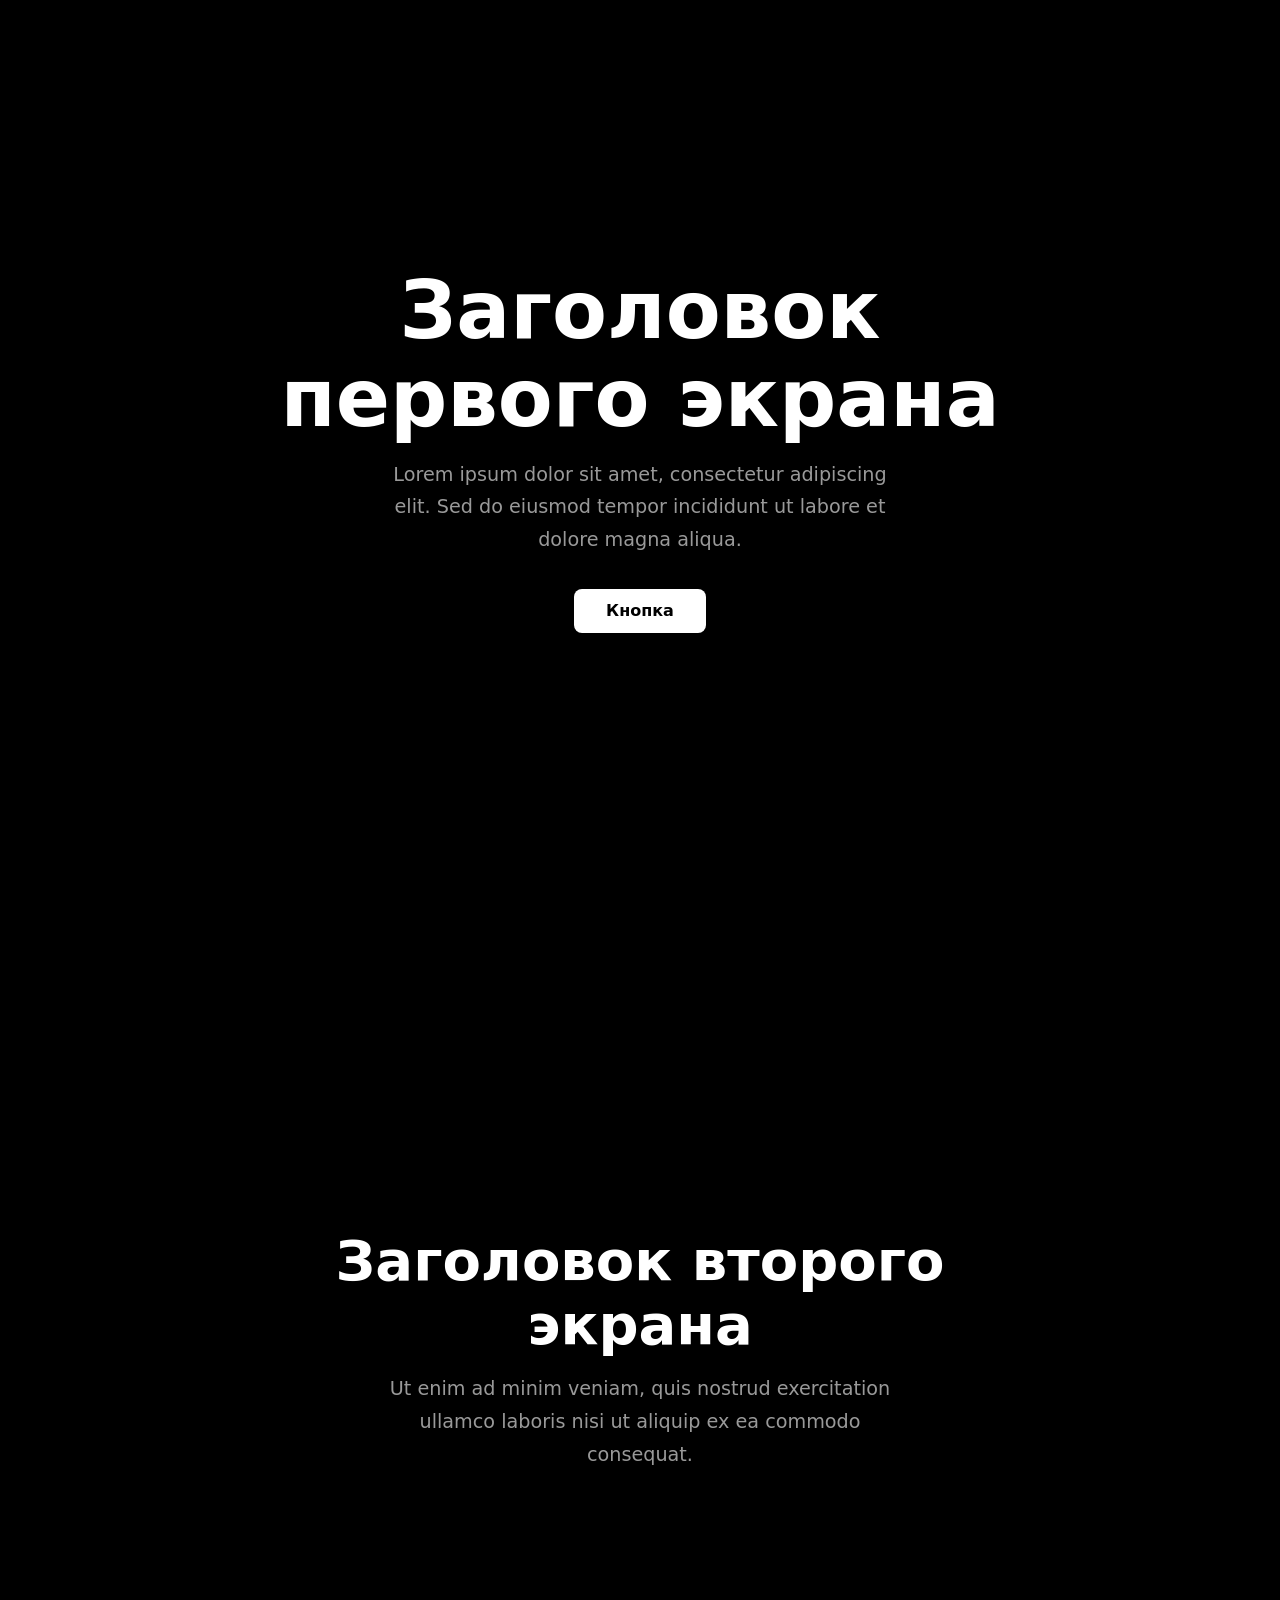
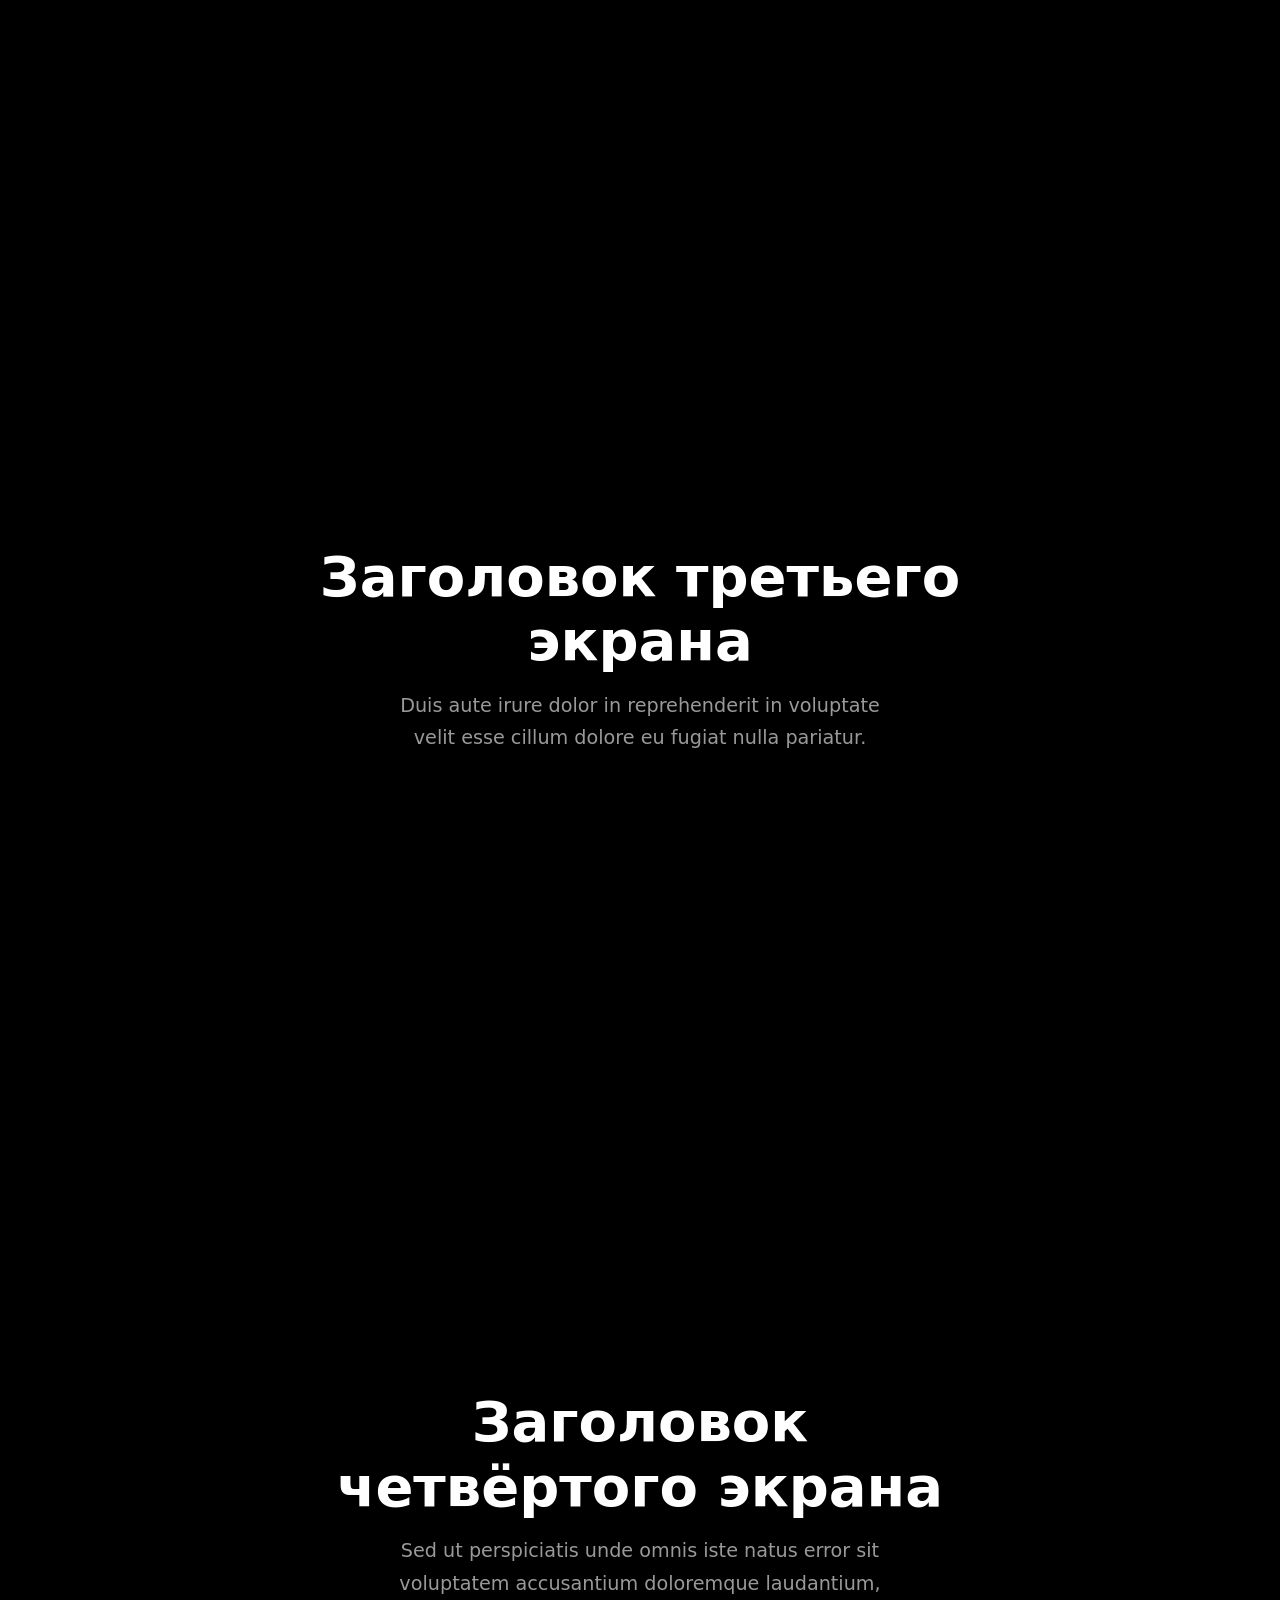
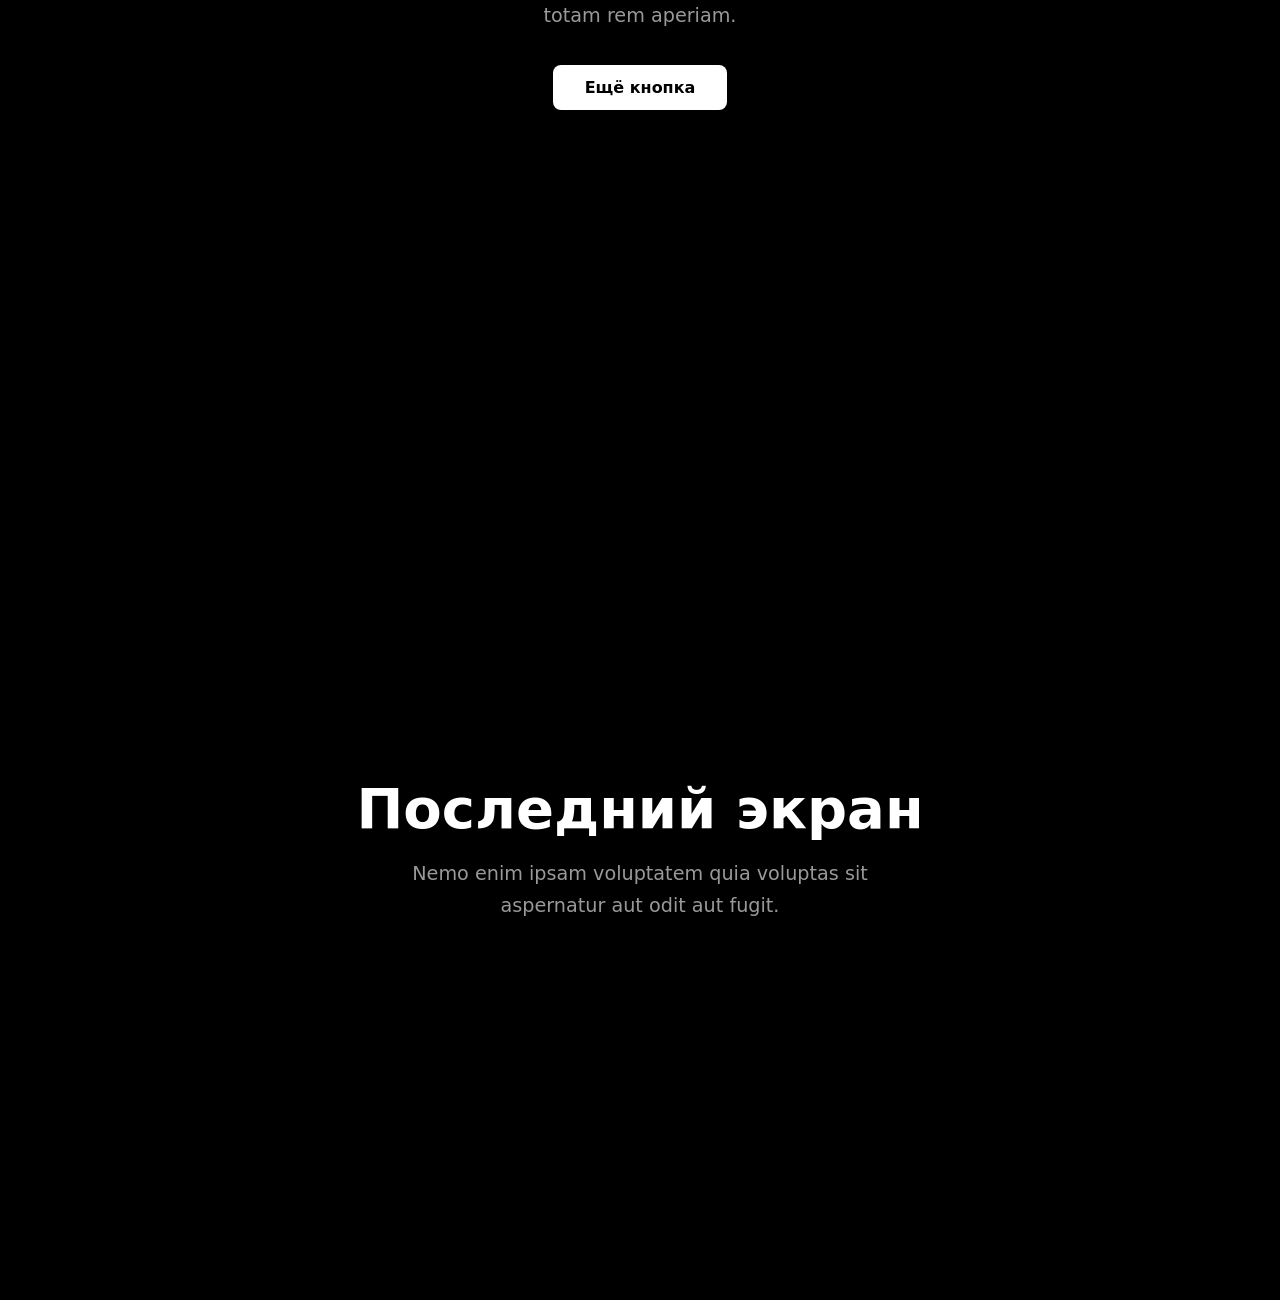
==== template.html @ 3a4e8087 "видео скрабб темплейт W.I.P там я еще его фиксану. Но мы его покажем как смеж результат" ====
<!DOCTYPE html>
<html lang="en">
<head>
  <meta charset="UTF-8">
  <meta name="viewport" content="width=device-width, initial-scale=1.0">
  <title>Video Scrub Template</title>
  <style>
    * { margin: 0; padding: 0; box-sizing: border-box; }

    body {
      background: #000;
      color: #fff;
      font-family: system-ui, sans-serif;
    }

    
    #video {
      position: fixed;
      top: 50%; left: 50%;
      transform: translate(-50%, -50%);
      min-width: 100vw; min-height: 100vh;
      width: auto; height: auto;
      object-fit: cover;
      z-index: 0;
    }

    
    .overlay {
      position: fixed; inset: 0;
      background: rgba(0, 0, 0, 0.4);
      z-index: 1;
      pointer-events: none;
    }

    /* ═══ Контейнер текста поверх видео ═══ */
    .content {
      position: relative;
      z-index: 2;
    }

    /* ═══ Секция = один экран ═══ */
    .section {
      min-height: 100vh;
      display: flex;
      flex-direction: column;
      align-items: center;
      justify-content: center;
      padding: 3rem 2rem;
      text-align: center;
    }

    /* ═══ Появление текста при скролле ═══ */
    .fade-in {
      opacity: 0;
      transform: translateY(50px);
      transition: opacity 0.8s ease, transform 0.8s ease;
    }
    .fade-in.show {
      opacity: 1;
      transform: translateY(0);
    }

    /* Типографика (делайте под себя) */
    h1 {
      font-size: clamp(2.5rem, 7vw, 5rem);
      font-weight: 800;
      line-height: 1.1;
      max-width: 800px;
    }

    h2 {
      font-size: clamp(1.8rem, 5vw, 3.5rem);
      font-weight: 700;
      line-height: 1.15;
      max-width: 700px;
    }

    p {
      margin-top: 1rem;
      font-size: clamp(1rem, 2vw, 1.2rem);
      color: rgba(255,255,255,0.6);
      max-width: 520px;
      line-height: 1.7;
    }

    .btn {
      display: inline-block;
      margin-top: 2rem;
      padding: 0.8rem 2rem;
      border-radius: 8px;
      background: #fff;
      color: #000;
      font-weight: 600;
      font-size: 1rem;
      text-decoration: none;
      border: none;
      cursor: pointer;
      transition: opacity 0.3s;
    }
    .btn:hover { opacity: 0.8; }

    /* ═══ Прогресс-бар внизу (показывает позицию видео) ═══ */
    #progress {
      position: fixed;
      bottom: 0; left: 0;
      height: 3px;
      background: #fff;
      z-index: 10;
    }
  </style>
</head>
<body>

  <!--  ВИДЕО: Матвей Влад тут свое видео вставляйте -->
  <video id="video" src="videos/emotions.mp4" muted playsinline preload="auto"></video>

  <div class="overlay"></div>
  <div id="progress"></div>

  <!--   СЕКЦИИ: добавляй / удаляй / меняй текст  -->
  <div class="content">

    <!-- Секция 1 -->
    <div class="section">
      <h1 class="fade-in">Заголовок первого экрана</h1>
      <p class="fade-in">Lorem ipsum dolor sit amet, consectetur adipiscing elit. Sed do eiusmod tempor incididunt ut labore et dolore magna aliqua.</p>
      <a href="#" class="btn fade-in">Кнопка</a>
    </div>

    <!-- Секция 2 -->
    <div class="section">
      <h2 class="fade-in">Заголовок второго экрана</h2>
      <p class="fade-in">Ut enim ad minim veniam, quis nostrud exercitation ullamco laboris nisi ut aliquip ex ea commodo consequat.</p>
    </div>

    <!-- Секция 3 -->
    <div class="section">
      <h2 class="fade-in">Заголовок третьего экрана</h2>
      <p class="fade-in">Duis aute irure dolor in reprehenderit in voluptate velit esse cillum dolore eu fugiat nulla pariatur.</p>
    </div>

    <!-- Секция 4 -->
    <div class="section">
      <h2 class="fade-in">Заголовок четвёртого экрана</h2>
      <p class="fade-in">Sed ut perspiciatis unde omnis iste natus error sit voluptatem accusantium doloremque laudantium, totam rem aperiam.</p>
      <a href="#" class="btn fade-in">Ещё кнопка</a>
    </div>

    <!-- Секция 5 -->
    <div class="section">
      <h2 class="fade-in">Последний экран</h2>
      <p class="fade-in">Nemo enim ipsam voluptatem quia voluptas sit aspernatur aut odit aut fugit.</p>
    </div>

  </div>
  <script>
    const video    = document.getElementById('video');
    const progress = document.getElementById('progress');

    // Ждём загрузки метаданных видео, потом разрешаем скрабб
    let videoReady = false;

    video.addEventListener('loadedmetadata', () => {
      videoReady = true;
      // Сразу устанавливаем начальную позицию
      handleScrub();
    });

    // Принудительно начинаем загрузку
    video.load();

    function handleScrub() {
      const scrollMax = document.body.scrollHeight - window.innerHeight;
      if (scrollMax <= 0) return;

      const t = window.scrollY / scrollMax;

      if (videoReady && video.duration) {
        video.currentTime = t * video.duration;
      }

      progress.style.width = (t * 100) + '%';
    }

    // Скролл → позиция видео
    window.addEventListener('scroll', handleScrub);

    // Появление текста
    const observer = new IntersectionObserver(entries => {
      entries.forEach(e => {
        if (e.isIntersecting) e.target.classList.add('show');
      });
    }, { threshold: 0.2 });

    document.querySelectorAll('.fade-in').forEach(el => observer.observe(el));
  </script>

</body>
</html>
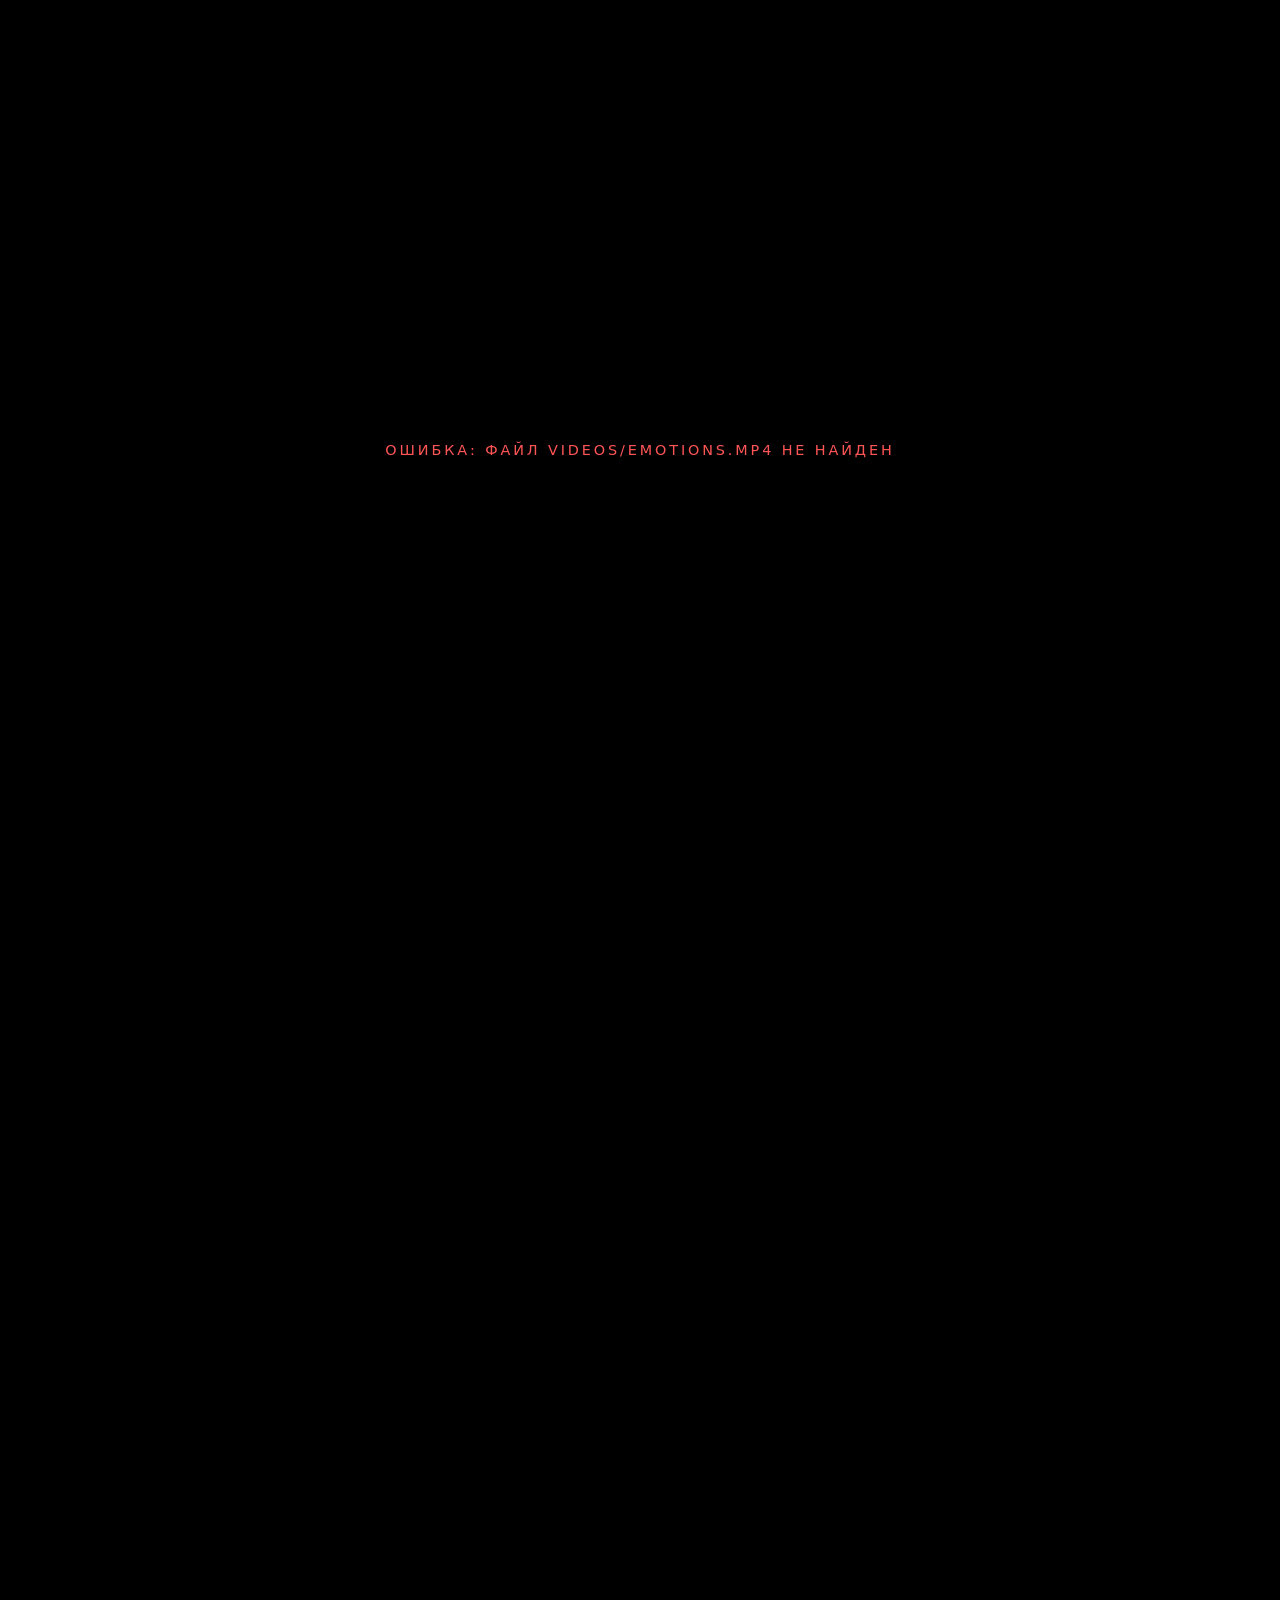
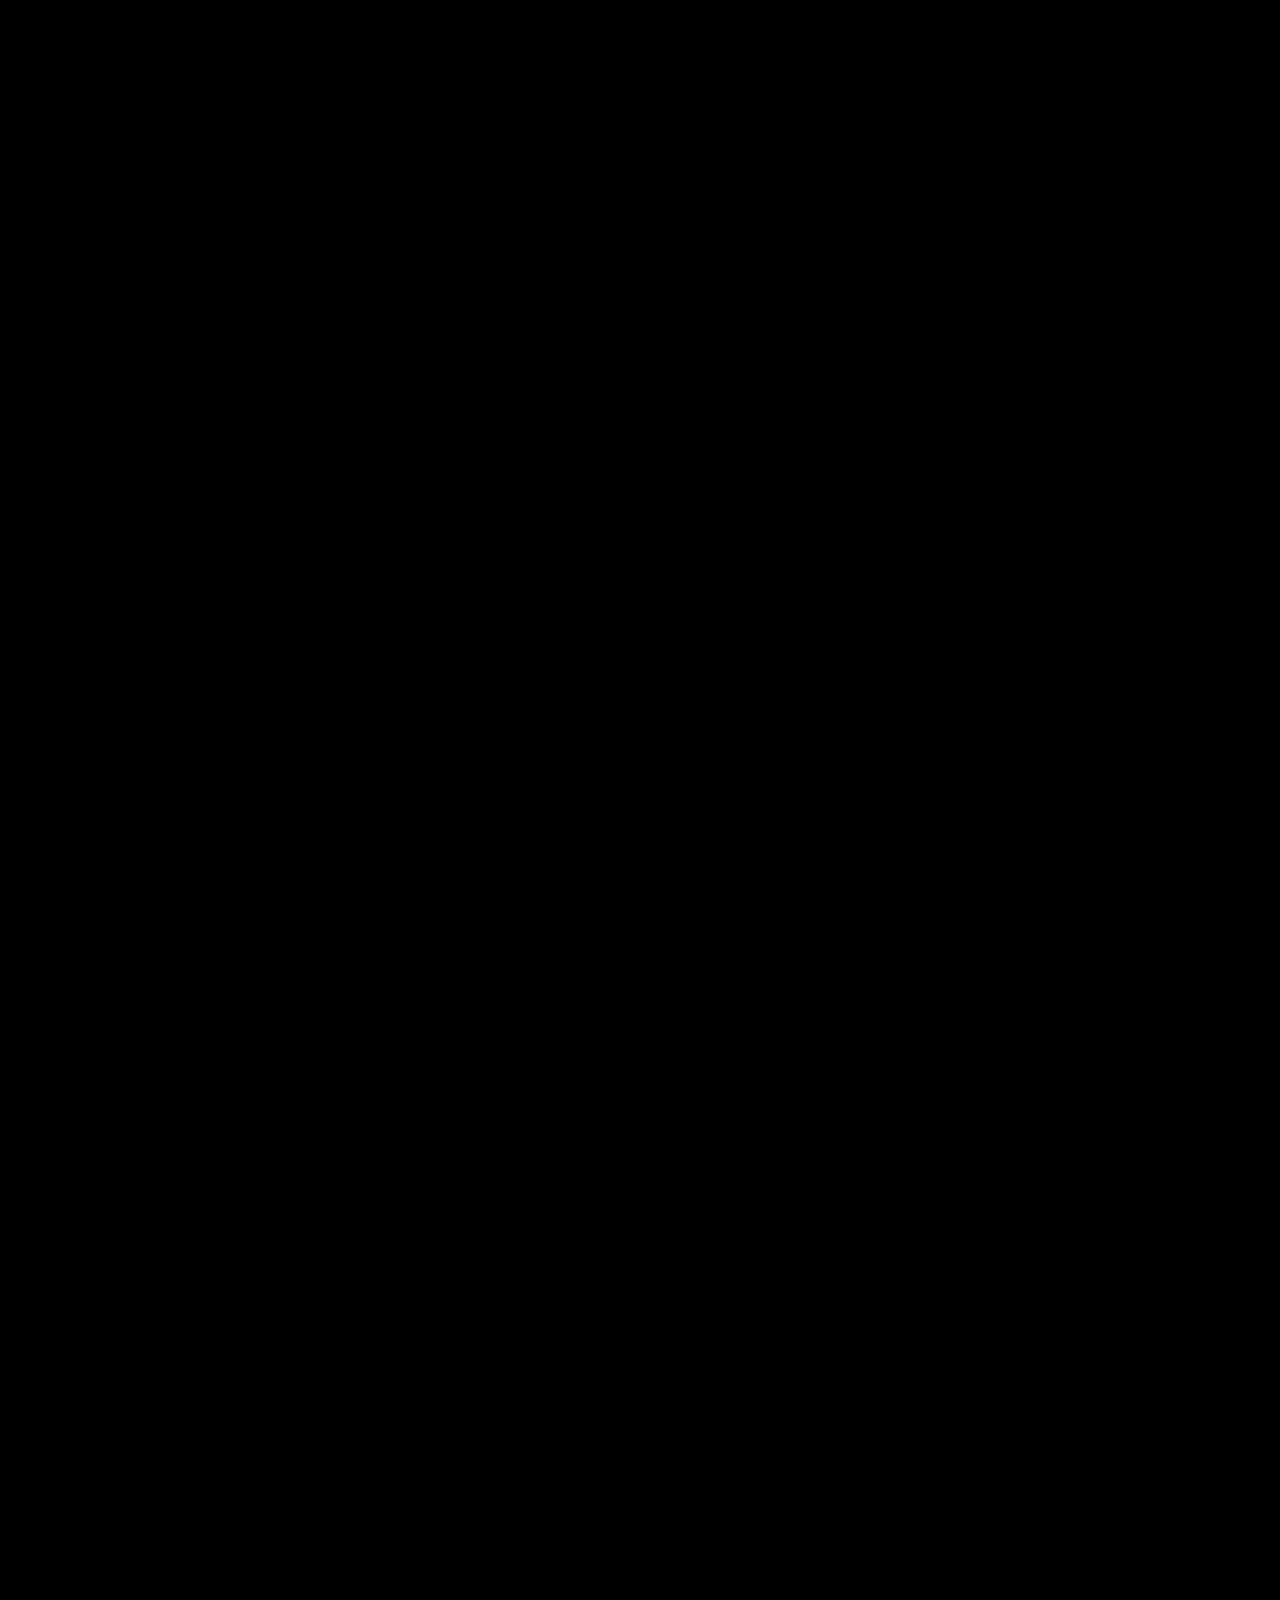
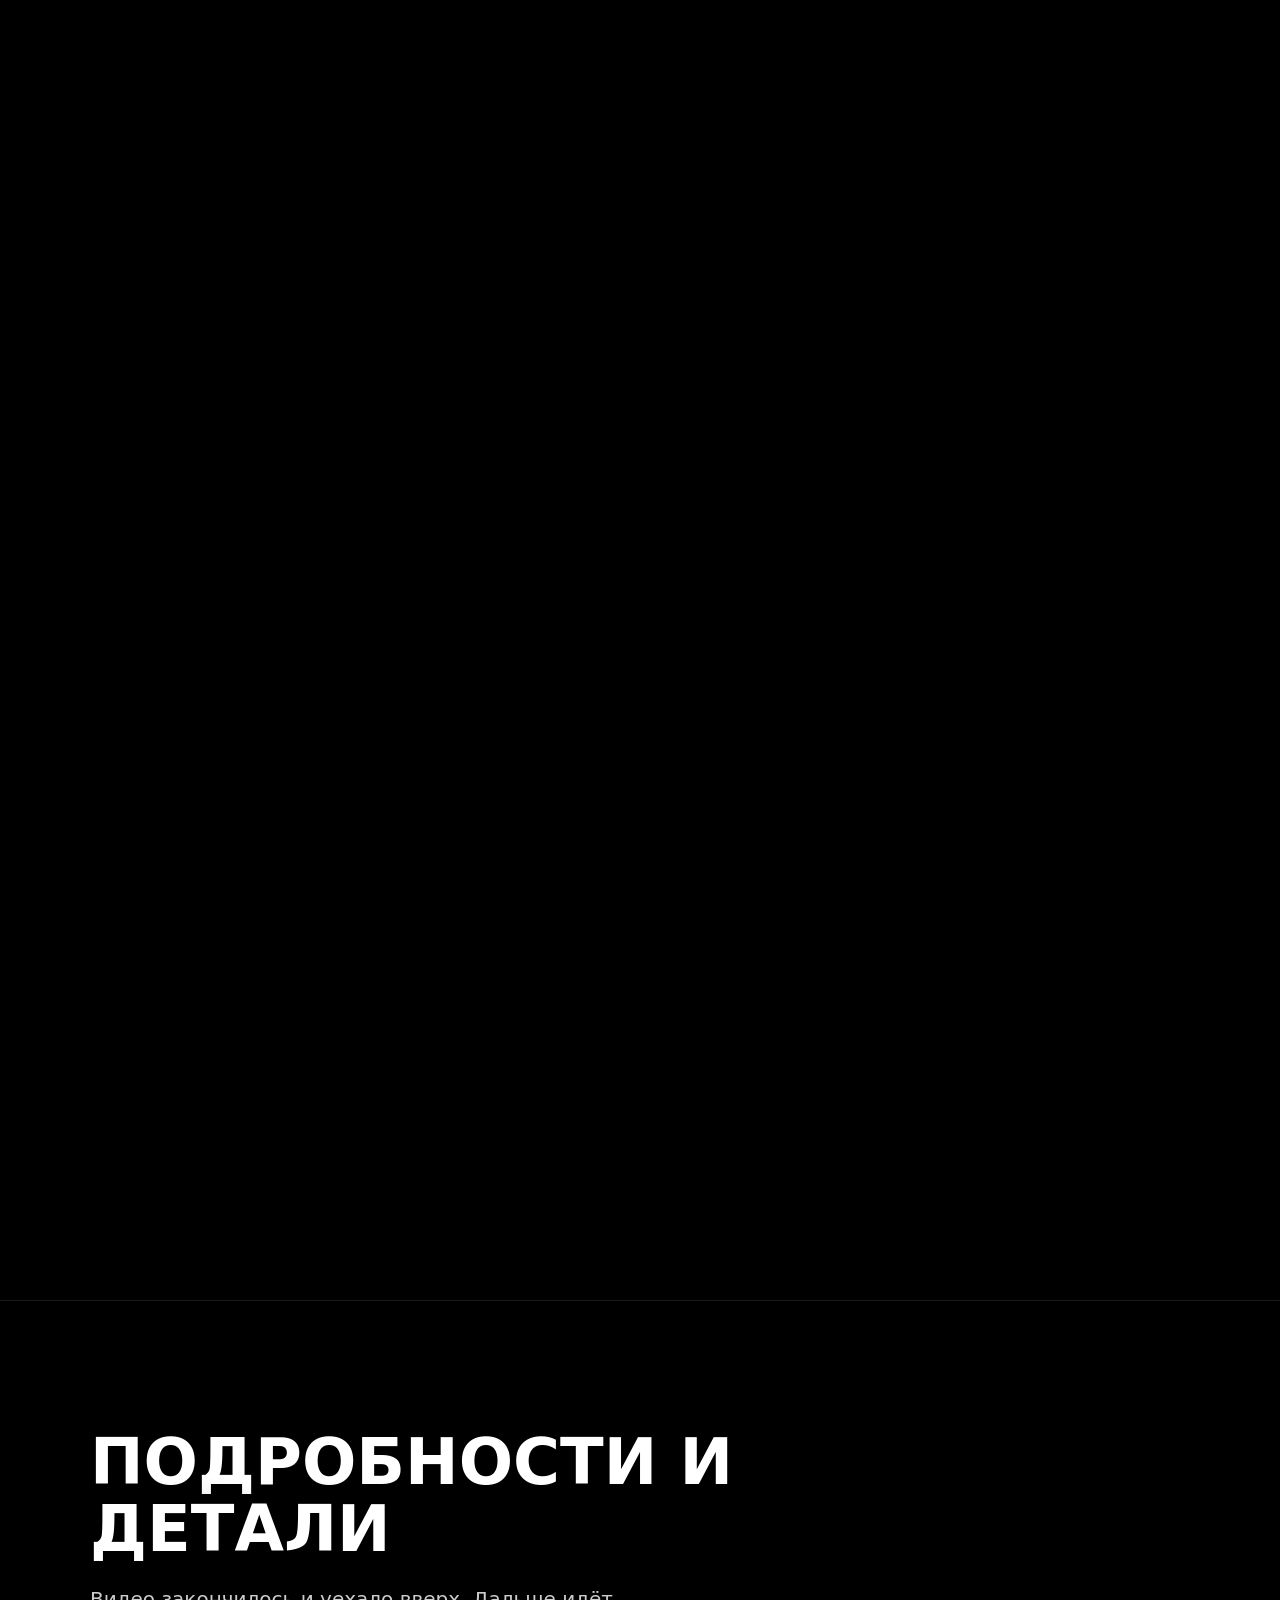
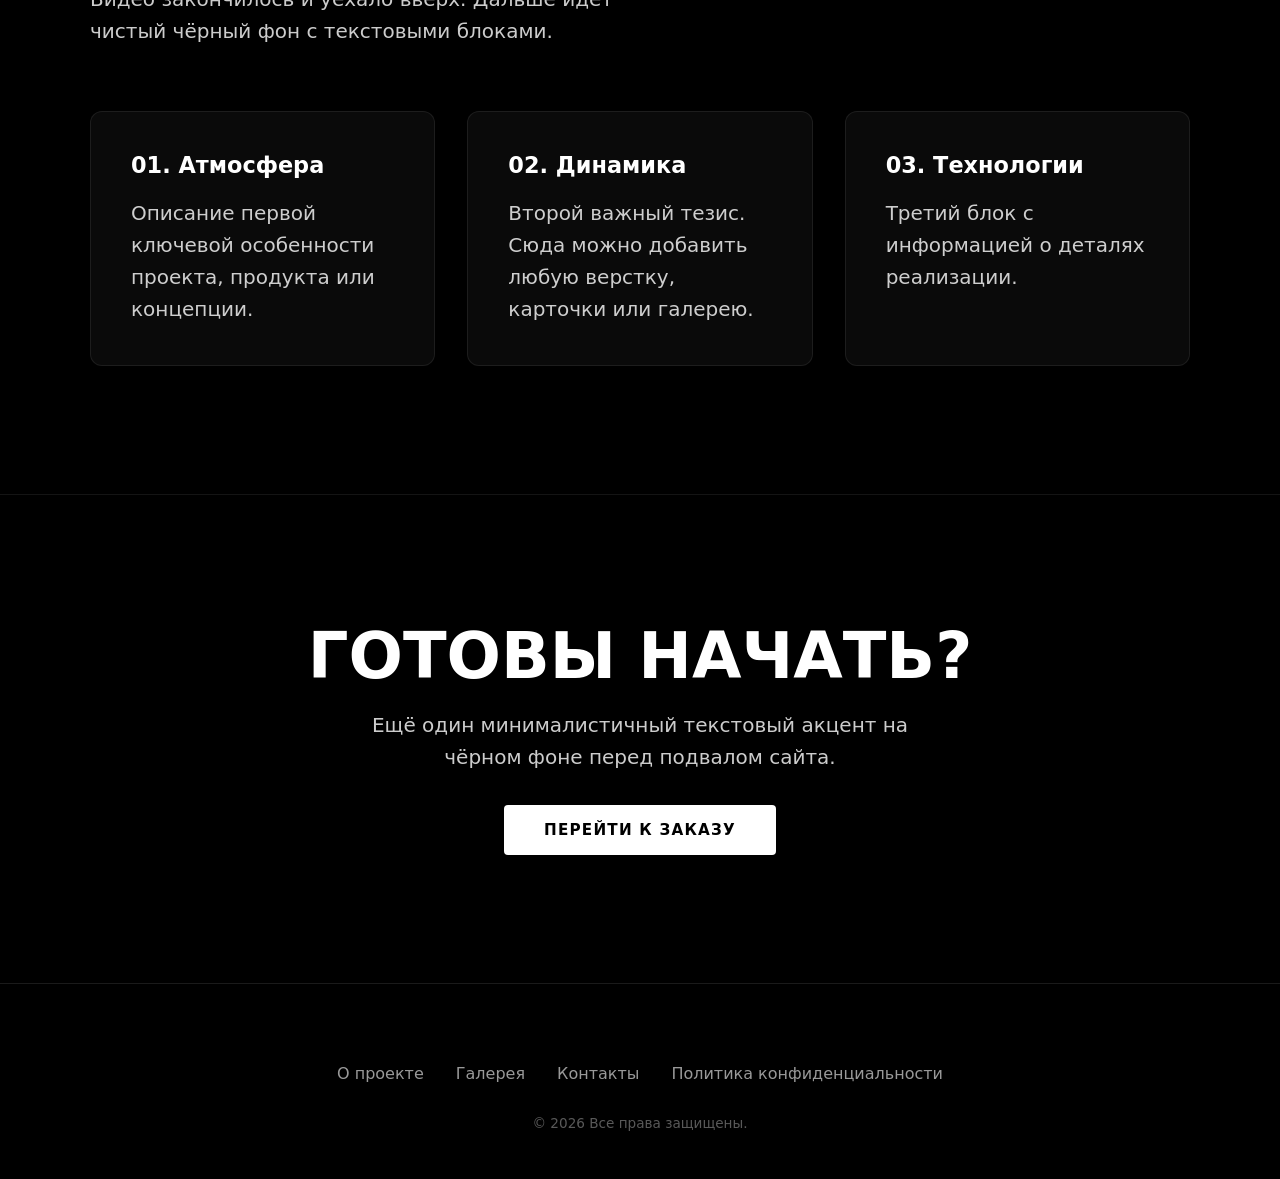
==== commit ea437636: "ai correctance" ====
--- a/template.html
+++ b/template.html
@@ -1,199 +1,366 @@
 <!DOCTYPE html>
-<html lang="en">
+<html lang="ru">
 <head>
   <meta charset="UTF-8">
   <meta name="viewport" content="width=device-width, initial-scale=1.0">
-  <title>Video Scrub Template</title>
+  <title>Sticky Video Scrub</title>
   <style>
-    * { margin: 0; padding: 0; box-sizing: border-box; }
+    * {
+      margin: 0;
+      padding: 0;
+      box-sizing: border-box;
+    }
 
     body {
       background: #000;
       color: #fff;
-      font-family: system-ui, sans-serif;
-    }
-
-    
+      font-family: system-ui, -apple-system, sans-serif;
+      overflow-x: hidden;
+    }
+
+    /* ═══ 1. Экран загрузки ═══ */
+    #loader {
+      position: fixed;
+      inset: 0;
+      background: #000;
+      z-index: 100;
+      display: flex;
+      align-items: center;
+      justify-content: center;
+      transition: opacity 0.8s ease, visibility 0.8s ease;
+    }
+    #loader.hidden {
+      opacity: 0;
+      visibility: hidden;
+    }
+    .loader-text {
+      font-size: 0.9rem;
+      letter-spacing: 0.2em;
+      text-transform: uppercase;
+      color: rgba(255, 255, 255, 0.7);
+    }
+
+    /* ═══ 2. Линейка скролла и липкий экран ═══ */
+    .scroll-track {
+      height: 500vh; /* Длина прокрутки = 5 экранов */
+      position: relative;
+    }
+
+    .sticky-viewport {
+      position: sticky;
+      top: 0;
+      width: 100vw;
+      height: 100vh;
+      overflow: hidden;
+    }
+
     #video {
-      position: fixed;
-      top: 50%; left: 50%;
-      transform: translate(-50%, -50%);
-      min-width: 100vw; min-height: 100vh;
-      width: auto; height: auto;
-      object-fit: cover;
-      z-index: 0;
-    }
-
-    
-    .overlay {
-      position: fixed; inset: 0;
-      background: rgba(0, 0, 0, 0.4);
-      z-index: 1;
-      pointer-events: none;
-    }
-
-    /* ═══ Контейнер текста поверх видео ═══ */
-    .content {
-      position: relative;
-      z-index: 2;
-    }
-
-    /* ═══ Секция = один экран ═══ */
-    .section {
-      min-height: 100vh;
+      width: 100%;
+      height: 100%;
+      object-fit: cover; /* Видео заполняет весь экран без чёрных полос */
+    }
+
+    /* ═══ 3. Текст поверх видео ═══ */
+    .story-step {
+      position: absolute;
+      inset: 0;
       display: flex;
       flex-direction: column;
       align-items: center;
       justify-content: center;
-      padding: 3rem 2rem;
       text-align: center;
-    }
-
-    /* ═══ Появление текста при скролле ═══ */
-    .fade-in {
+      padding: 2rem;
+
+      /* По умолчанию текст скрыт и чуть опущен вниз */
       opacity: 0;
-      transform: translateY(50px);
-      transition: opacity 0.8s ease, transform 0.8s ease;
-    }
-    .fade-in.show {
+      transform: translateY(30px);
+      pointer-events: none;
+      transition: opacity 0.5s ease, transform 0.5s ease;
+    }
+
+    /* Когда JS добавляет класс .active — текст плавно выезжает */
+    .story-step.active {
       opacity: 1;
       transform: translateY(0);
-    }
-
-    /* Типографика (делайте под себя) */
+      pointer-events: auto;
+    }
+
+    /* ═══ 4. Чёрные блоки после видео ═══ */
+    .info-section {
+      background: #000;
+      padding: 8rem 2rem;
+      border-top: 1px solid rgba(255, 255, 255, 0.1);
+    }
+
+    .container {
+      max-width: 1100px;
+      margin: 0 auto;
+    }
+
+    .info-grid {
+      display: grid;
+      grid-template-columns: repeat(auto-fit, minmax(280px, 1fr));
+      gap: 2rem;
+      margin-top: 4rem;
+    }
+
+    .info-card {
+      background: rgba(255, 255, 255, 0.04);
+      padding: 2.5rem;
+      border-radius: 12px;
+      border: 1px solid rgba(255, 255, 255, 0.08);
+    }
+
+    .info-card h3 {
+      font-size: 1.4rem;
+      margin-bottom: 1rem;
+    }
+
+    .text-banner {
+      background: #000;
+      padding: 8rem 2rem;
+      text-align: center;
+      border-top: 1px solid rgba(255, 255, 255, 0.08);
+      display: flex;
+      flex-direction: column;
+      align-items: center;
+    }
+
+    /* ═══ 5. Футер ═══ */
+    footer {
+      background: #000;
+      padding: 5rem 2rem 3rem;
+      border-top: 1px solid rgba(255, 255, 255, 0.1);
+      text-align: center;
+    }
+
+    .footer-links {
+      display: flex;
+      justify-content: center;
+      gap: 2rem;
+      margin-bottom: 2rem;
+      flex-wrap: wrap;
+    }
+
+    .footer-links a {
+      color: rgba(255, 255, 255, 0.6);
+      text-decoration: none;
+    }
+    .footer-links a:hover {
+      color: #fff;
+    }
+
+    .copyright {
+      color: rgba(255, 255, 255, 0.35);
+      font-size: 0.85rem;
+    }
+
+    /* ═══ Типографика и кнопки ═══ */
     h1 {
-      font-size: clamp(2.5rem, 7vw, 5rem);
+      font-size: clamp(2.8rem, 7vw, 6rem);
+      font-weight: 900;
+      text-transform: uppercase;
+      line-height: 0.95;
+      max-width: 900px;
+      text-shadow: 0 10px 30px rgba(0, 0, 0, 0.7);
+    }
+
+    h2 {
+      font-size: clamp(2rem, 5vw, 4rem);
       font-weight: 800;
-      line-height: 1.1;
+      text-transform: uppercase;
+      line-height: 1.05;
       max-width: 800px;
-    }
-
-    h2 {
-      font-size: clamp(1.8rem, 5vw, 3.5rem);
-      font-weight: 700;
-      line-height: 1.15;
-      max-width: 700px;
+      text-shadow: 0 10px 30px rgba(0, 0, 0, 0.7);
     }
 
     p {
-      margin-top: 1rem;
-      font-size: clamp(1rem, 2vw, 1.2rem);
-      color: rgba(255,255,255,0.6);
-      max-width: 520px;
-      line-height: 1.7;
+      margin-top: 1.2rem;
+      font-size: clamp(1rem, 1.8vw, 1.25rem);
+      color: rgba(255, 255, 255, 0.8);
+      max-width: 600px;
+      line-height: 1.6;
     }
 
     .btn {
       display: inline-block;
       margin-top: 2rem;
-      padding: 0.8rem 2rem;
-      border-radius: 8px;
+      padding: 1rem 2.5rem;
+      border-radius: 4px;
       background: #fff;
       color: #000;
-      font-weight: 600;
-      font-size: 1rem;
+      font-weight: 700;
+      font-size: 0.95rem;
+      text-transform: uppercase;
+      letter-spacing: 0.08em;
       text-decoration: none;
-      border: none;
-      cursor: pointer;
-      transition: opacity 0.3s;
-    }
-    .btn:hover { opacity: 0.8; }
-
-    /* ═══ Прогресс-бар внизу (показывает позицию видео) ═══ */
+      transition: transform 0.2s ease, background 0.2s ease;
+    }
+    .btn:hover {
+      transform: scale(1.05);
+      background: #e5e5e5;
+    }
+
+    /* Полоска прогресса внизу экрана */
     #progress {
       position: fixed;
-      bottom: 0; left: 0;
+      bottom: 0;
+      left: 0;
       height: 3px;
+      width: 0%;
       background: #fff;
-      z-index: 10;
+      z-index: 20;
     }
   </style>
 </head>
 <body>
 
-  <!--  ВИДЕО: Матвей Влад тут свое видео вставляйте -->
-  <video id="video" src="videos/emotions.mp4" muted playsinline preload="auto"></video>
-
-  <div class="overlay"></div>
+  <!-- Экран загрузки -->
+  <div id="loader">
+    <div class="loader-text" id="loader-status">Загрузка сцены...</div>
+  </div>
+
+  <!-- Полоска прогресса -->
   <div id="progress"></div>
 
-  <!--   СЕКЦИИ: добавляй / удаляй / меняй текст  -->
-  <div class="content">
-
-    <!-- Секция 1 -->
-    <div class="section">
-      <h1 class="fade-in">Заголовок первого экрана</h1>
-      <p class="fade-in">Lorem ipsum dolor sit amet, consectetur adipiscing elit. Sed do eiusmod tempor incididunt ut labore et dolore magna aliqua.</p>
-      <a href="#" class="btn fade-in">Кнопка</a>
+  <!-- Блок с видео -->
+  <section class="scroll-track" id="video-track">
+    <div class="sticky-viewport">
+      <video id="video" src="videos/emotions.mp4" muted playsinline preload="auto"></video>
+      
+      <!-- Тексты появляются в заданных интервалах от 0.0 до 1.0 -->
+      <div class="story-step" data-start="0.00" data-end="0.30">
+        <h1>Начало истории</h1>
+        <p>Видео приклеено к экрану и проигрывается целиком при прокрутке этого блока.</p>
+      </div>
+
+      <div class="story-step" data-start="0.35" data-end="0.65">
+        <h2>Развитие сюжета</h2>
+        <p>Середина ролика — сменяются текстовые акценты поверх плавной сцены.</p>
+      </div>
+
+      <div class="story-step" data-start="0.70" data-end="1.00">
+        <h2>Финал видео</h2>
+        <p>После завершения ролика оно уедет вверх, уступая место чёрным секциям с информацией.</p>
+      </div>
     </div>
-
-    <!-- Секция 2 -->
-    <div class="section">
-      <h2 class="fade-in">Заголовок второго экрана</h2>
-      <p class="fade-in">Ut enim ad minim veniam, quis nostrud exercitation ullamco laboris nisi ut aliquip ex ea commodo consequat.</p>
+  </section>
+
+  <!-- Блок с карточками -->
+  <section class="info-section">
+    <div class="container">
+      <h2>Подробности и детали</h2>
+      <p>Видео закончилось и уехало вверх. Дальше идёт чистый чёрный фон с текстовыми блоками.</p>
+      
+      <div class="info-grid">
+        <div class="info-card">
+          <h3>01. Атмосфера</h3>
+          <p>Описание первой ключевой особенности проекта, продукта или концепции.</p>
+        </div>
+        <div class="info-card">
+          <h3>02. Динамика</h3>
+          <p>Второй важный тезис. Сюда можно добавить любую верстку, карточки или галерею.</p>
+        </div>
+        <div class="info-card">
+          <h3>03. Технологии</h3>
+          <p>Третий блок с информацией о деталях реализации.</p>
+        </div>
+      </div>
     </div>
-
-    <!-- Секция 3 -->
-    <div class="section">
-      <h2 class="fade-in">Заголовок третьего экрана</h2>
-      <p class="fade-in">Duis aute irure dolor in reprehenderit in voluptate velit esse cillum dolore eu fugiat nulla pariatur.</p>
+  </section>
+
+  <!-- Баннер перед футером -->
+  <section class="text-banner">
+    <h2>Готовы начать?</h2>
+    <p>Ещё один минималистичный текстовый акцент на чёрном фоне перед подвалом сайта.</p>
+    <a href="#" class="btn">Перейти к заказу</a>
+  </section>
+
+  <!-- Футер -->
+  <footer>
+    <div class="container">
+      <div class="footer-links">
+        <a href="#">О проекте</a>
+        <a href="#">Галерея</a>
+        <a href="#">Контакты</a>
+        <a href="#">Политика конфиденциальности</a>
+      </div>
+      <div class="copyright">© 2026 Все права защищены.</div>
     </div>
-
-    <!-- Секция 4 -->
-    <div class="section">
-      <h2 class="fade-in">Заголовок четвёртого экрана</h2>
-      <p class="fade-in">Sed ut perspiciatis unde omnis iste natus error sit voluptatem accusantium doloremque laudantium, totam rem aperiam.</p>
-      <a href="#" class="btn fade-in">Ещё кнопка</a>
-    </div>
-
-    <!-- Секция 5 -->
-    <div class="section">
-      <h2 class="fade-in">Последний экран</h2>
-      <p class="fade-in">Nemo enim ipsam voluptatem quia voluptas sit aspernatur aut odit aut fugit.</p>
-    </div>
-
-  </div>
+  </footer>
+
   <script>
-    const video    = document.getElementById('video');
-    const progress = document.getElementById('progress');
-
-    // Ждём загрузки метаданных видео, потом разрешаем скрабб
-    let videoReady = false;
-
-    video.addEventListener('loadedmetadata', () => {
-      videoReady = true;
-      // Сразу устанавливаем начальную позицию
-      handleScrub();
+    // Находим нужные элементы на странице
+    const video = document.getElementById('video');
+    const loader = document.getElementById('loader');
+    const loaderStatus = document.getElementById('loader-status');
+    const progressEl = document.getElementById('progress');
+    const track = document.getElementById('video-track');
+    const steps = document.querySelectorAll('.story-step');
+
+    let isVideoReady = false;
+    let targetProgress = 0;  // Где находится скролл (цель от 0 до 1)
+    let currentProgress = 0; // Где находится видео сейчас (плавно догоняет цель)
+
+    // 1. Убираем экран загрузки, когда видео готово
+    function onVideoReady() {
+      isVideoReady = true;
+      loader.classList.add('hidden');
+      video.currentTime = 0.01; // Показываем самый первый кадр
+    }
+
+    video.addEventListener('loadeddata', onVideoReady, { once: true });
+    video.addEventListener('error', () => {
+      loaderStatus.textContent = 'Ошибка: файл videos/emotions.mp4 не найден';
+      loaderStatus.style.color = '#ff5555';
     });
 
-    // Принудительно начинаем загрузку
-    video.load();
-
-    function handleScrub() {
-      const scrollMax = document.body.scrollHeight - window.innerHeight;
-      if (scrollMax <= 0) return;
-
-      const t = window.scrollY / scrollMax;
-
-      if (videoReady && video.duration) {
-        video.currentTime = t * video.duration;
+    if (video.readyState >= 2) onVideoReady();
+
+    // 2. Считаем прогресс скролла (число от 0 до 1)
+    function updateScroll() {
+      const rect = track.getBoundingClientRect();
+      const maxScroll = track.offsetHeight - window.innerHeight;
+      
+      // Переводим пиксели в диапазон 0..1
+      const rawProgress = -rect.top / maxScroll;
+      targetProgress = Math.max(0, Math.min(1, rawProgress));
+    }
+
+    window.addEventListener('scroll', updateScroll, { passive: true });
+    window.addEventListener('resize', updateScroll);
+
+    // 3. Главный цикл анимации (работает 60+ раз в секунду)
+    function animate() {
+      // Плавная инерция: currentProgress постепенно приближается к targetProgress
+      currentProgress += (targetProgress - currentProgress) * 0.08;
+
+      // Двигаем белую полоску прогресса внизу
+      progressEl.style.width = (currentProgress * 100) + '%';
+
+      // Показываем или скрываем нужный текст
+      steps.forEach(step => {
+        const start = Number(step.dataset.start);
+        const end = Number(step.dataset.end);
+        const isVisible = currentProgress >= start && currentProgress <= end;
+        
+        step.classList.toggle('active', isVisible);
+      });
+
+      // Перематываем видео на нужную секунду
+      if (isVideoReady && video.duration && !video.seeking) {
+        const targetTime = currentProgress * video.duration;
+        if (Math.abs(video.currentTime - targetTime) > 0.01) {
+          video.currentTime = targetTime;
+        }
       }
 
-      progress.style.width = (t * 100) + '%';
-    }
-
-    // Скролл → позиция видео
-    window.addEventListener('scroll', handleScrub);
-
-    // Появление текста
-    const observer = new IntersectionObserver(entries => {
-      entries.forEach(e => {
-        if (e.isIntersecting) e.target.classList.add('show');
-      });
-    }, { threshold: 0.2 });
-
-    document.querySelectorAll('.fade-in').forEach(el => observer.observe(el));
+      requestAnimationFrame(animate);
+    }
+
+    // Запускаем расчёты и цикл анимации
+    updateScroll();
+    animate();
   </script>
-
 </body>
 </html>
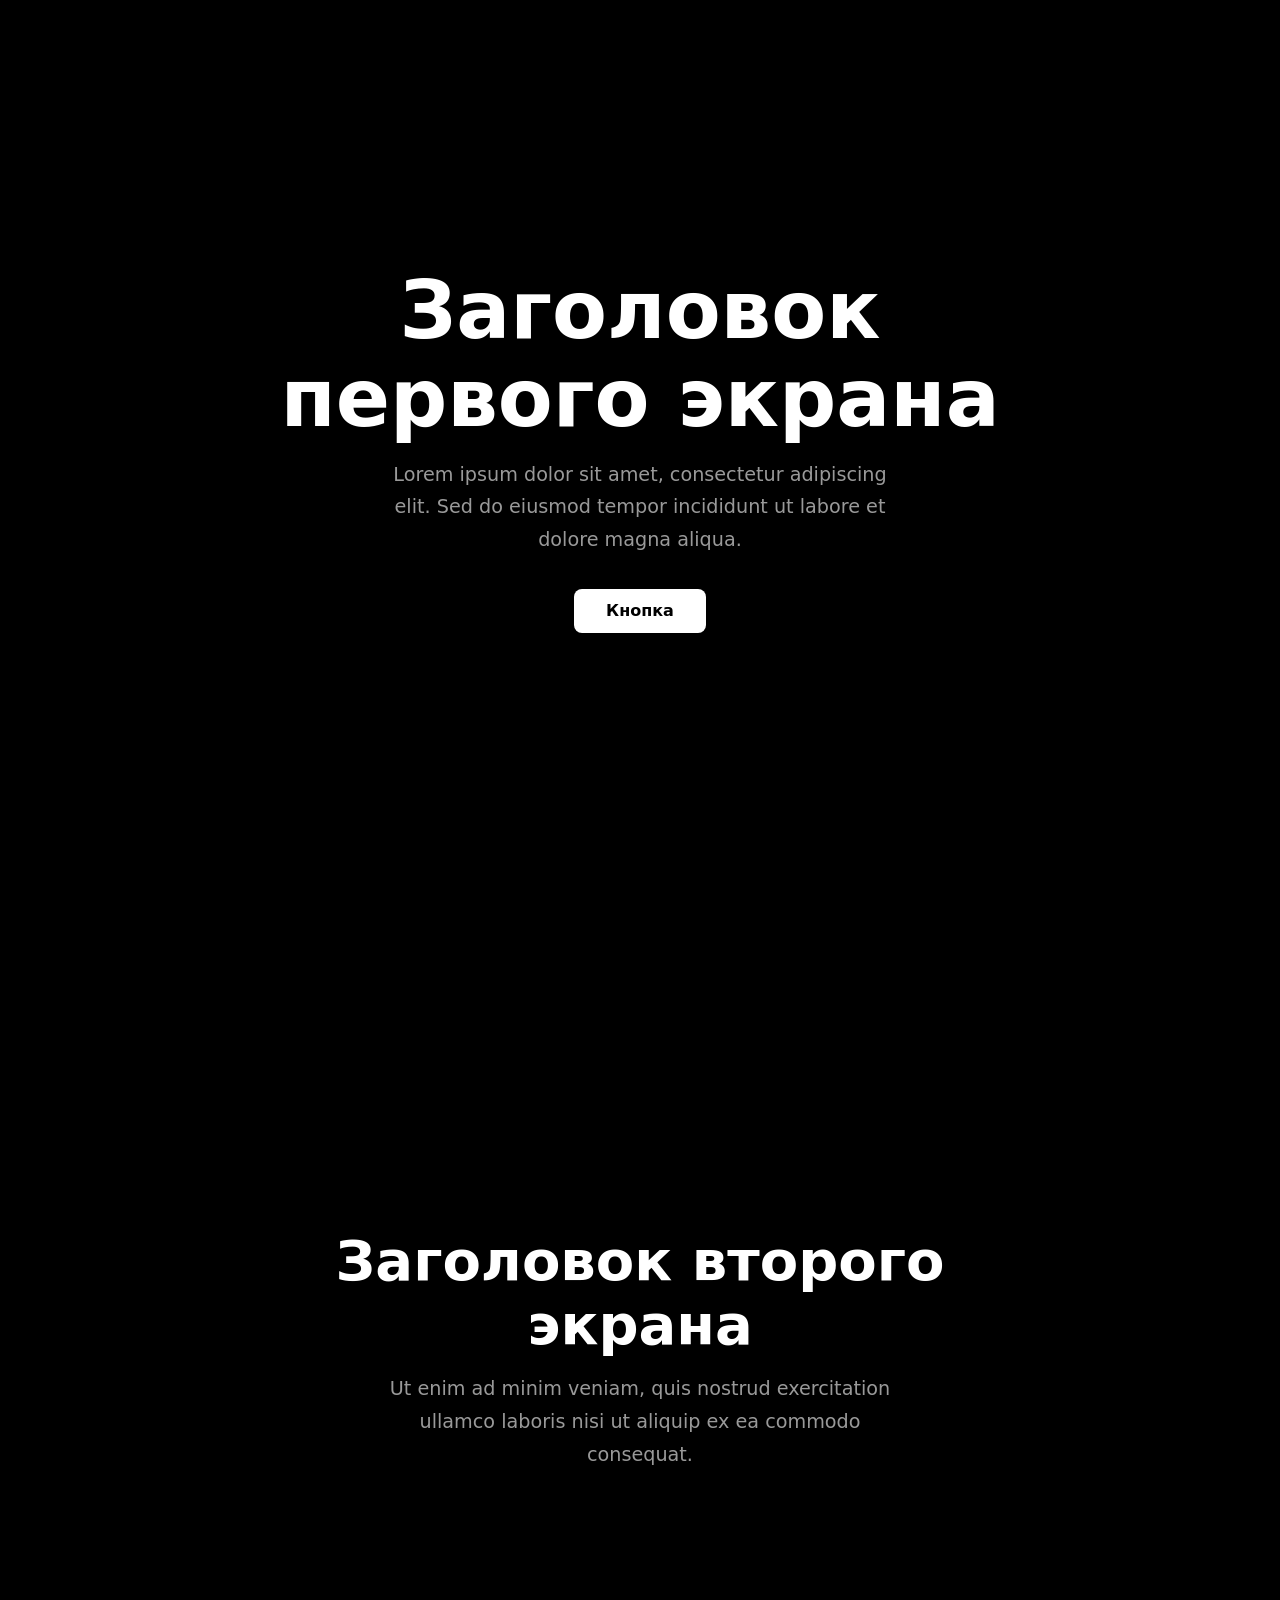
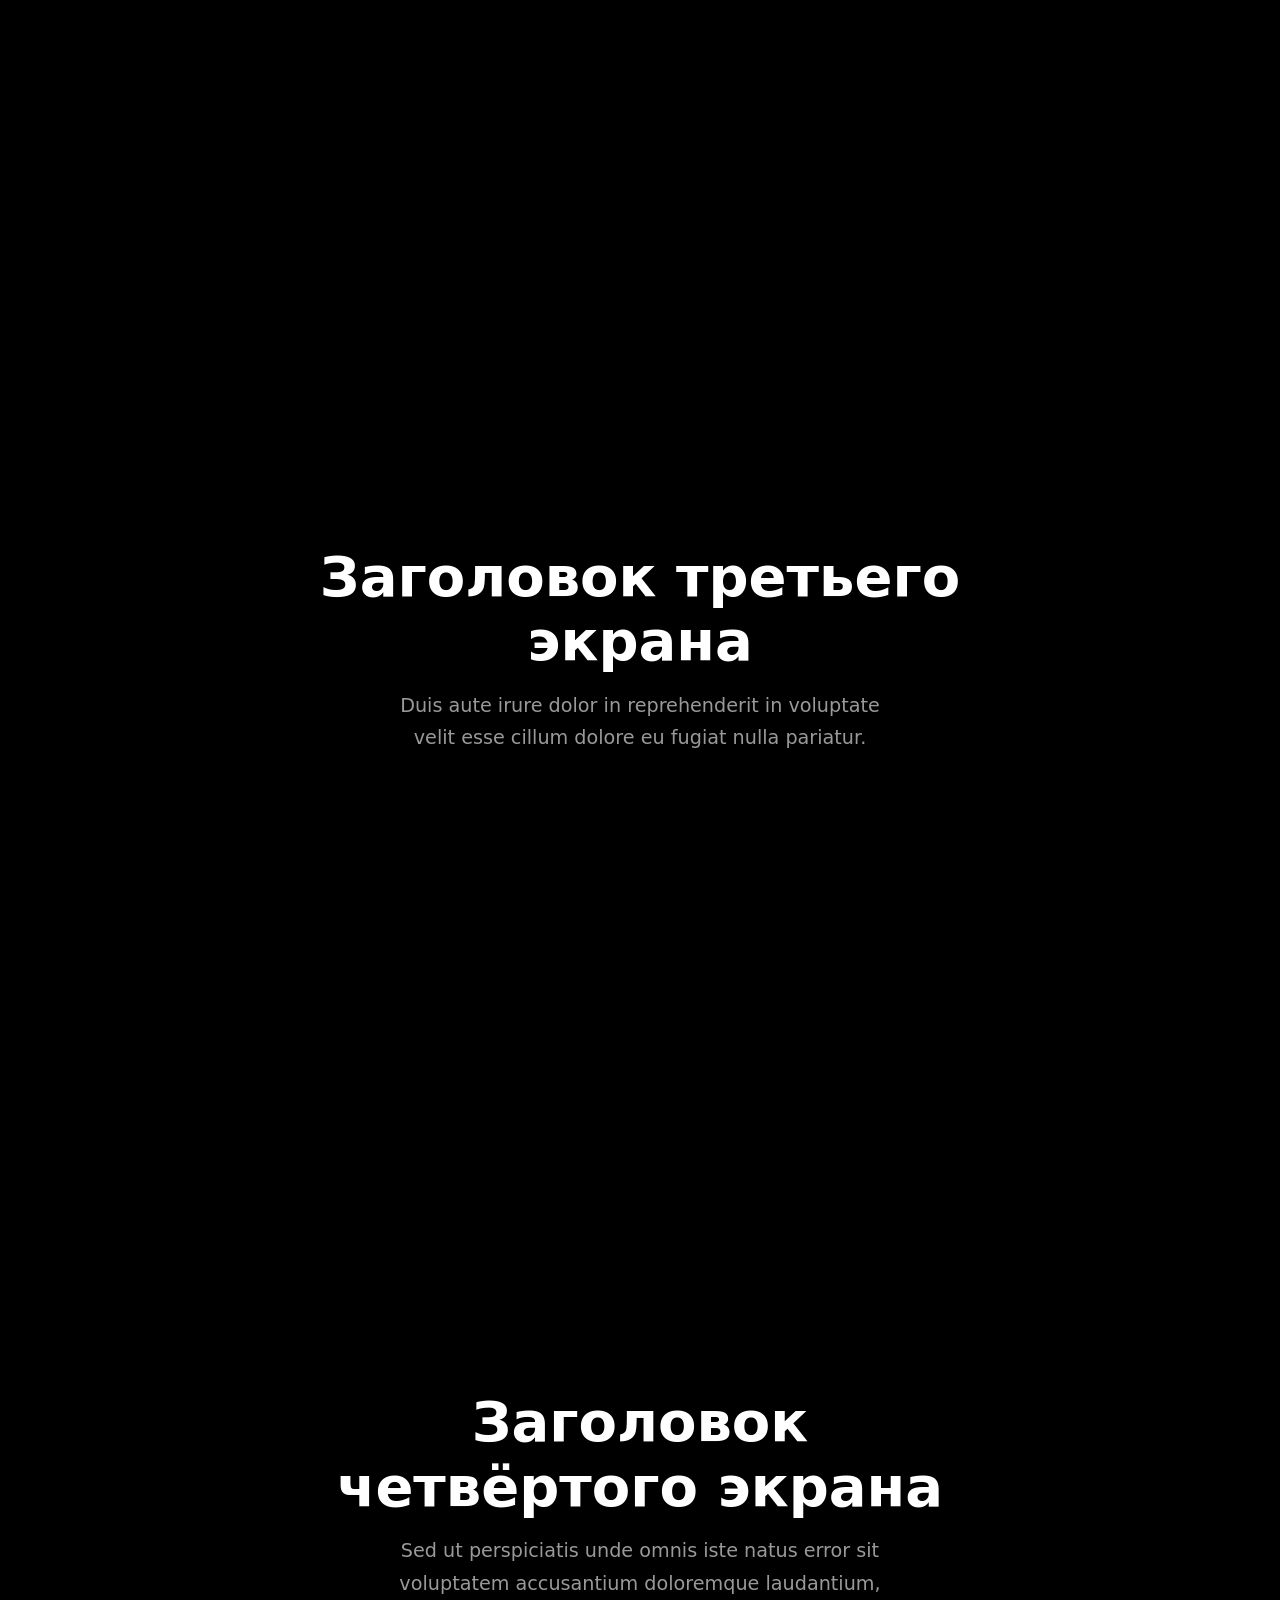
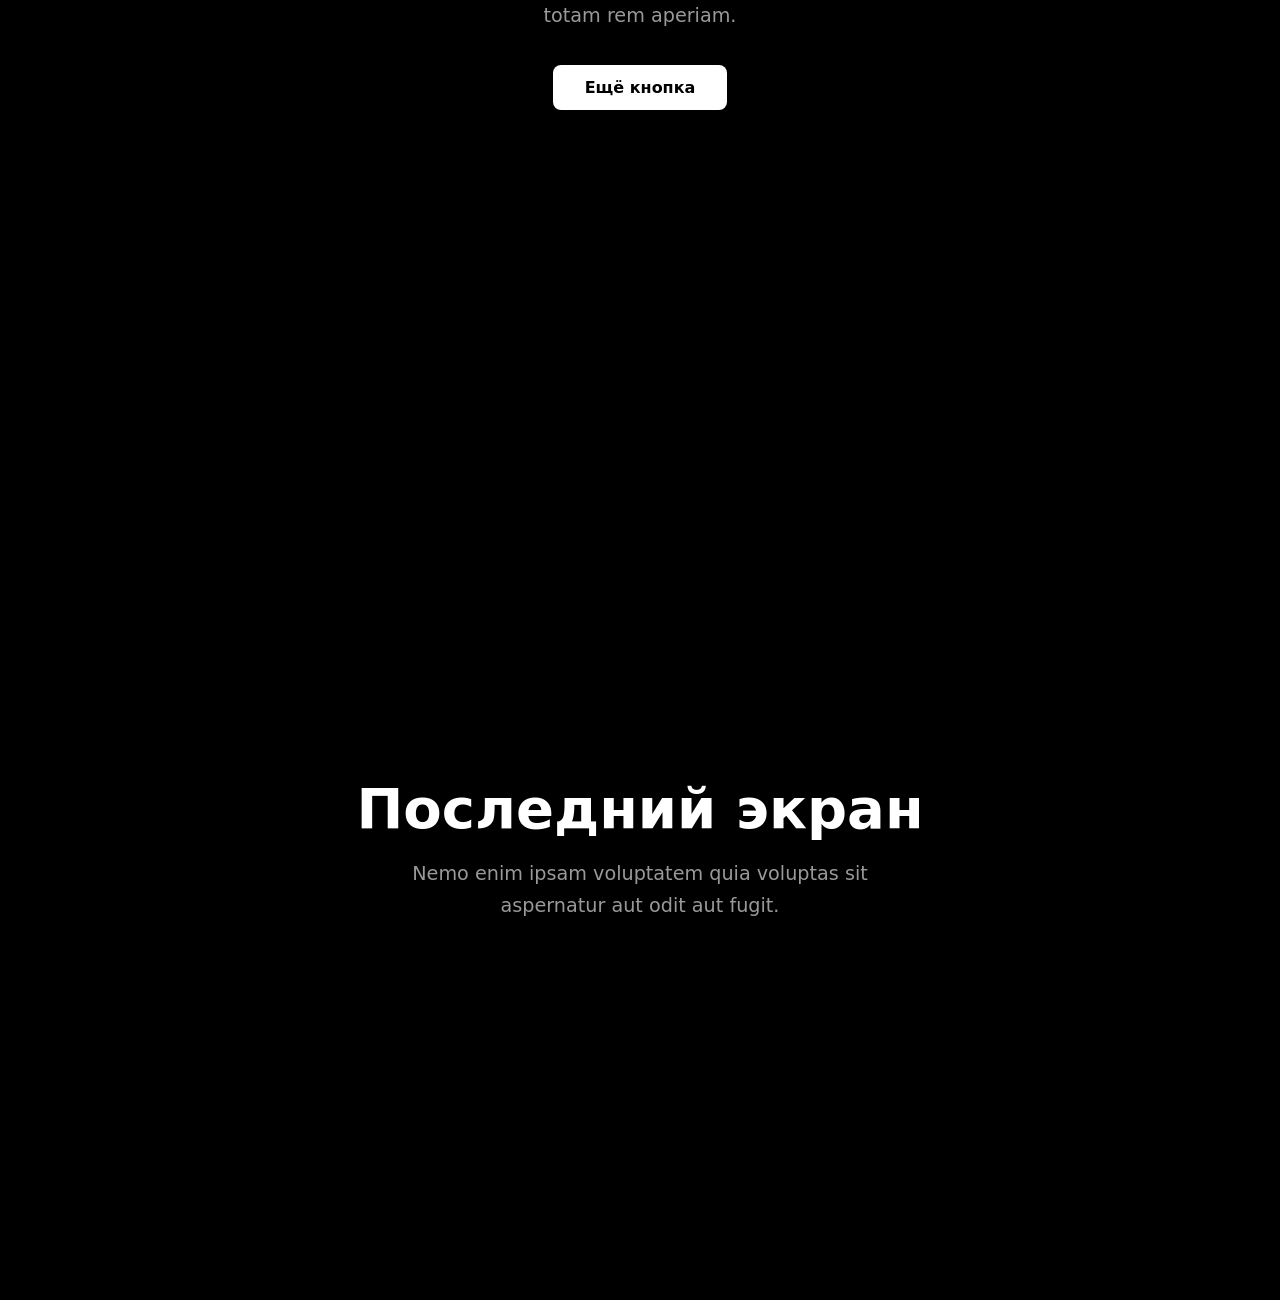
==== commit 5612b40d: "feat: organized project structure" ====
--- a/template.html
+++ b/template.html
@@ -1,366 +1,56 @@
 <!DOCTYPE html>
-<html lang="ru">
+<html lang="en">
 <head>
   <meta charset="UTF-8">
   <meta name="viewport" content="width=device-width, initial-scale=1.0">
-  <title>Sticky Video Scrub</title>
-  <style>
-    * {
-      margin: 0;
-      padding: 0;
-      box-sizing: border-box;
-    }
-
-    body {
-      background: #000;
-      color: #fff;
-      font-family: system-ui, -apple-system, sans-serif;
-      overflow-x: hidden;
-    }
-
-    /* ═══ 1. Экран загрузки ═══ */
-    #loader {
-      position: fixed;
-      inset: 0;
-      background: #000;
-      z-index: 100;
-      display: flex;
-      align-items: center;
-      justify-content: center;
-      transition: opacity 0.8s ease, visibility 0.8s ease;
-    }
-    #loader.hidden {
-      opacity: 0;
-      visibility: hidden;
-    }
-    .loader-text {
-      font-size: 0.9rem;
-      letter-spacing: 0.2em;
-      text-transform: uppercase;
-      color: rgba(255, 255, 255, 0.7);
-    }
-
-    /* ═══ 2. Линейка скролла и липкий экран ═══ */
-    .scroll-track {
-      height: 500vh; /* Длина прокрутки = 5 экранов */
-      position: relative;
-    }
-
-    .sticky-viewport {
-      position: sticky;
-      top: 0;
-      width: 100vw;
-      height: 100vh;
-      overflow: hidden;
-    }
-
-    #video {
-      width: 100%;
-      height: 100%;
-      object-fit: cover; /* Видео заполняет весь экран без чёрных полос */
-    }
-
-    /* ═══ 3. Текст поверх видео ═══ */
-    .story-step {
-      position: absolute;
-      inset: 0;
-      display: flex;
-      flex-direction: column;
-      align-items: center;
-      justify-content: center;
-      text-align: center;
-      padding: 2rem;
-
-      /* По умолчанию текст скрыт и чуть опущен вниз */
-      opacity: 0;
-      transform: translateY(30px);
-      pointer-events: none;
-      transition: opacity 0.5s ease, transform 0.5s ease;
-    }
-
-    /* Когда JS добавляет класс .active — текст плавно выезжает */
-    .story-step.active {
-      opacity: 1;
-      transform: translateY(0);
-      pointer-events: auto;
-    }
-
-    /* ═══ 4. Чёрные блоки после видео ═══ */
-    .info-section {
-      background: #000;
-      padding: 8rem 2rem;
-      border-top: 1px solid rgba(255, 255, 255, 0.1);
-    }
-
-    .container {
-      max-width: 1100px;
-      margin: 0 auto;
-    }
-
-    .info-grid {
-      display: grid;
-      grid-template-columns: repeat(auto-fit, minmax(280px, 1fr));
-      gap: 2rem;
-      margin-top: 4rem;
-    }
-
-    .info-card {
-      background: rgba(255, 255, 255, 0.04);
-      padding: 2.5rem;
-      border-radius: 12px;
-      border: 1px solid rgba(255, 255, 255, 0.08);
-    }
-
-    .info-card h3 {
-      font-size: 1.4rem;
-      margin-bottom: 1rem;
-    }
-
-    .text-banner {
-      background: #000;
-      padding: 8rem 2rem;
-      text-align: center;
-      border-top: 1px solid rgba(255, 255, 255, 0.08);
-      display: flex;
-      flex-direction: column;
-      align-items: center;
-    }
-
-    /* ═══ 5. Футер ═══ */
-    footer {
-      background: #000;
-      padding: 5rem 2rem 3rem;
-      border-top: 1px solid rgba(255, 255, 255, 0.1);
-      text-align: center;
-    }
-
-    .footer-links {
-      display: flex;
-      justify-content: center;
-      gap: 2rem;
-      margin-bottom: 2rem;
-      flex-wrap: wrap;
-    }
-
-    .footer-links a {
-      color: rgba(255, 255, 255, 0.6);
-      text-decoration: none;
-    }
-    .footer-links a:hover {
-      color: #fff;
-    }
-
-    .copyright {
-      color: rgba(255, 255, 255, 0.35);
-      font-size: 0.85rem;
-    }
-
-    /* ═══ Типографика и кнопки ═══ */
-    h1 {
-      font-size: clamp(2.8rem, 7vw, 6rem);
-      font-weight: 900;
-      text-transform: uppercase;
-      line-height: 0.95;
-      max-width: 900px;
-      text-shadow: 0 10px 30px rgba(0, 0, 0, 0.7);
-    }
-
-    h2 {
-      font-size: clamp(2rem, 5vw, 4rem);
-      font-weight: 800;
-      text-transform: uppercase;
-      line-height: 1.05;
-      max-width: 800px;
-      text-shadow: 0 10px 30px rgba(0, 0, 0, 0.7);
-    }
-
-    p {
-      margin-top: 1.2rem;
-      font-size: clamp(1rem, 1.8vw, 1.25rem);
-      color: rgba(255, 255, 255, 0.8);
-      max-width: 600px;
-      line-height: 1.6;
-    }
-
-    .btn {
-      display: inline-block;
-      margin-top: 2rem;
-      padding: 1rem 2.5rem;
-      border-radius: 4px;
-      background: #fff;
-      color: #000;
-      font-weight: 700;
-      font-size: 0.95rem;
-      text-transform: uppercase;
-      letter-spacing: 0.08em;
-      text-decoration: none;
-      transition: transform 0.2s ease, background 0.2s ease;
-    }
-    .btn:hover {
-      transform: scale(1.05);
-      background: #e5e5e5;
-    }
-
-    /* Полоска прогресса внизу экрана */
-    #progress {
-      position: fixed;
-      bottom: 0;
-      left: 0;
-      height: 3px;
-      width: 0%;
-      background: #fff;
-      z-index: 20;
-    }
-  </style>
+  <title>Video Scrub Template</title>
+  <link rel="stylesheet" href="static/css/template.css">
 </head>
 <body>
 
-  <!-- Экран загрузки -->
-  <div id="loader">
-    <div class="loader-text" id="loader-status">Загрузка сцены...</div>
-  </div>
+  <!--  ВИДЕО: Матвей Влад тут свое видео вставляйте -->
+  <video id="video" src="videos/emotions.mp4" muted playsinline preload="auto"></video>
 
-  <!-- Полоска прогресса -->
+  <div class="overlay"></div>
   <div id="progress"></div>
 
-  <!-- Блок с видео -->
-  <section class="scroll-track" id="video-track">
-    <div class="sticky-viewport">
-      <video id="video" src="videos/emotions.mp4" muted playsinline preload="auto"></video>
-      
-      <!-- Тексты появляются в заданных интервалах от 0.0 до 1.0 -->
-      <div class="story-step" data-start="0.00" data-end="0.30">
-        <h1>Начало истории</h1>
-        <p>Видео приклеено к экрану и проигрывается целиком при прокрутке этого блока.</p>
-      </div>
+  <!--   СЕКЦИИ: добавляй / удаляй / меняй текст  -->
+  <div class="content">
 
-      <div class="story-step" data-start="0.35" data-end="0.65">
-        <h2>Развитие сюжета</h2>
-        <p>Середина ролика — сменяются текстовые акценты поверх плавной сцены.</p>
-      </div>
+    <!-- Секция 1 -->
+    <div class="section">
+      <h1 class="fade-in">Заголовок первого экрана</h1>
+      <p class="fade-in">Lorem ipsum dolor sit amet, consectetur adipiscing elit. Sed do eiusmod tempor incididunt ut labore et dolore magna aliqua.</p>
+      <a href="#" class="btn fade-in">Кнопка</a>
+    </div>
 
-      <div class="story-step" data-start="0.70" data-end="1.00">
-        <h2>Финал видео</h2>
-        <p>После завершения ролика оно уедет вверх, уступая место чёрным секциям с информацией.</p>
-      </div>
+    <!-- Секция 2 -->
+    <div class="section">
+      <h2 class="fade-in">Заголовок второго экрана</h2>
+      <p class="fade-in">Ut enim ad minim veniam, quis nostrud exercitation ullamco laboris nisi ut aliquip ex ea commodo consequat.</p>
     </div>
-  </section>
 
-  <!-- Блок с карточками -->
-  <section class="info-section">
-    <div class="container">
-      <h2>Подробности и детали</h2>
-      <p>Видео закончилось и уехало вверх. Дальше идёт чистый чёрный фон с текстовыми блоками.</p>
-      
-      <div class="info-grid">
-        <div class="info-card">
-          <h3>01. Атмосфера</h3>
-          <p>Описание первой ключевой особенности проекта, продукта или концепции.</p>
-        </div>
-        <div class="info-card">
-          <h3>02. Динамика</h3>
-          <p>Второй важный тезис. Сюда можно добавить любую верстку, карточки или галерею.</p>
-        </div>
-        <div class="info-card">
-          <h3>03. Технологии</h3>
-          <p>Третий блок с информацией о деталях реализации.</p>
-        </div>
-      </div>
+    <!-- Секция 3 -->
+    <div class="section">
+      <h2 class="fade-in">Заголовок третьего экрана</h2>
+      <p class="fade-in">Duis aute irure dolor in reprehenderit in voluptate velit esse cillum dolore eu fugiat nulla pariatur.</p>
     </div>
-  </section>
 
-  <!-- Баннер перед футером -->
-  <section class="text-banner">
-    <h2>Готовы начать?</h2>
-    <p>Ещё один минималистичный текстовый акцент на чёрном фоне перед подвалом сайта.</p>
-    <a href="#" class="btn">Перейти к заказу</a>
-  </section>
+    <!-- Секция 4 -->
+    <div class="section">
+      <h2 class="fade-in">Заголовок четвёртого экрана</h2>
+      <p class="fade-in">Sed ut perspiciatis unde omnis iste natus error sit voluptatem accusantium doloremque laudantium, totam rem aperiam.</p>
+      <a href="#" class="btn fade-in">Ещё кнопка</a>
+    </div>
 
-  <!-- Футер -->
-  <footer>
-    <div class="container">
-      <div class="footer-links">
-        <a href="#">О проекте</a>
-        <a href="#">Галерея</a>
-        <a href="#">Контакты</a>
-        <a href="#">Политика конфиденциальности</a>
-      </div>
-      <div class="copyright">© 2026 Все права защищены.</div>
+    <!-- Секция 5 -->
+    <div class="section">
+      <h2 class="fade-in">Последний экран</h2>
+      <p class="fade-in">Nemo enim ipsam voluptatem quia voluptas sit aspernatur aut odit aut fugit.</p>
     </div>
-  </footer>
 
-  <script>
-    // Находим нужные элементы на странице
-    const video = document.getElementById('video');
-    const loader = document.getElementById('loader');
-    const loaderStatus = document.getElementById('loader-status');
-    const progressEl = document.getElementById('progress');
-    const track = document.getElementById('video-track');
-    const steps = document.querySelectorAll('.story-step');
+  </div>
+  <script src="static/js/template.js"></script>
 
-    let isVideoReady = false;
-    let targetProgress = 0;  // Где находится скролл (цель от 0 до 1)
-    let currentProgress = 0; // Где находится видео сейчас (плавно догоняет цель)
-
-    // 1. Убираем экран загрузки, когда видео готово
-    function onVideoReady() {
-      isVideoReady = true;
-      loader.classList.add('hidden');
-      video.currentTime = 0.01; // Показываем самый первый кадр
-    }
-
-    video.addEventListener('loadeddata', onVideoReady, { once: true });
-    video.addEventListener('error', () => {
-      loaderStatus.textContent = 'Ошибка: файл videos/emotions.mp4 не найден';
-      loaderStatus.style.color = '#ff5555';
-    });
-
-    if (video.readyState >= 2) onVideoReady();
-
-    // 2. Считаем прогресс скролла (число от 0 до 1)
-    function updateScroll() {
-      const rect = track.getBoundingClientRect();
-      const maxScroll = track.offsetHeight - window.innerHeight;
-      
-      // Переводим пиксели в диапазон 0..1
-      const rawProgress = -rect.top / maxScroll;
-      targetProgress = Math.max(0, Math.min(1, rawProgress));
-    }
-
-    window.addEventListener('scroll', updateScroll, { passive: true });
-    window.addEventListener('resize', updateScroll);
-
-    // 3. Главный цикл анимации (работает 60+ раз в секунду)
-    function animate() {
-      // Плавная инерция: currentProgress постепенно приближается к targetProgress
-      currentProgress += (targetProgress - currentProgress) * 0.08;
-
-      // Двигаем белую полоску прогресса внизу
-      progressEl.style.width = (currentProgress * 100) + '%';
-
-      // Показываем или скрываем нужный текст
-      steps.forEach(step => {
-        const start = Number(step.dataset.start);
-        const end = Number(step.dataset.end);
-        const isVisible = currentProgress >= start && currentProgress <= end;
-        
-        step.classList.toggle('active', isVisible);
-      });
-
-      // Перематываем видео на нужную секунду
-      if (isVideoReady && video.duration && !video.seeking) {
-        const targetTime = currentProgress * video.duration;
-        if (Math.abs(video.currentTime - targetTime) > 0.01) {
-          video.currentTime = targetTime;
-        }
-      }
-
-      requestAnimationFrame(animate);
-    }
-
-    // Запускаем расчёты и цикл анимации
-    updateScroll();
-    animate();
-  </script>
 </body>
 </html>
--- a/static/css/template.css
+++ b/static/css/template.css
@@ -0,0 +1,102 @@
+* { margin: 0; padding: 0; box-sizing: border-box; }
+
+body {
+    background: #000;
+    color: #fff;
+    font-family: system-ui, sans-serif;
+}
+
+
+#video {
+    position: fixed;
+    top: 50%; left: 50%;
+    transform: translate(-50%, -50%);
+    min-width: 100vw; min-height: 100vh;
+    width: auto; height: auto;
+    object-fit: cover;
+    z-index: 0;
+}
+
+
+.overlay {
+    position: fixed; inset: 0;
+    background: rgba(0, 0, 0, 0.4);
+    z-index: 1;
+    pointer-events: none;
+}
+
+/* ═══ Контейнер текста поверх видео ═══ */
+.content {
+    position: relative;
+    z-index: 2;
+}
+
+/* ═══ Секция = один экран ═══ */
+.section {
+    min-height: 100vh;
+    display: flex;
+    flex-direction: column;
+    align-items: center;
+    justify-content: center;
+    padding: 3rem 2rem;
+    text-align: center;
+}
+
+/* ═══ Появление текста при скролле ═══ */
+.fade-in {
+    opacity: 0;
+    transform: translateY(50px);
+    transition: opacity 0.8s ease, transform 0.8s ease;
+}
+.fade-in.show {
+    opacity: 1;
+    transform: translateY(0);
+}
+
+/* Типографика (делайте под себя) */
+h1 {
+    font-size: clamp(2.5rem, 7vw, 5rem);
+    font-weight: 800;
+    line-height: 1.1;
+    max-width: 800px;
+}
+
+h2 {
+    font-size: clamp(1.8rem, 5vw, 3.5rem);
+    font-weight: 700;
+    line-height: 1.15;
+    max-width: 700px;
+}
+
+p {
+    margin-top: 1rem;
+    font-size: clamp(1rem, 2vw, 1.2rem);
+    color: rgba(255,255,255,0.6);
+    max-width: 520px;
+    line-height: 1.7;
+}
+
+.btn {
+    display: inline-block;
+    margin-top: 2rem;
+    padding: 0.8rem 2rem;
+    border-radius: 8px;
+    background: #fff;
+    color: #000;
+    font-weight: 600;
+    font-size: 1rem;
+    text-decoration: none;
+    border: none;
+    cursor: pointer;
+    transition: opacity 0.3s;
+}
+.btn:hover { opacity: 0.8; }
+
+/* ═══ Прогресс-бар внизу (показывает позицию видео) ═══ */
+#progress {
+    position: fixed;
+    bottom: 0; left: 0;
+    height: 3px;
+    background: #fff;
+    z-index: 10;
+}
